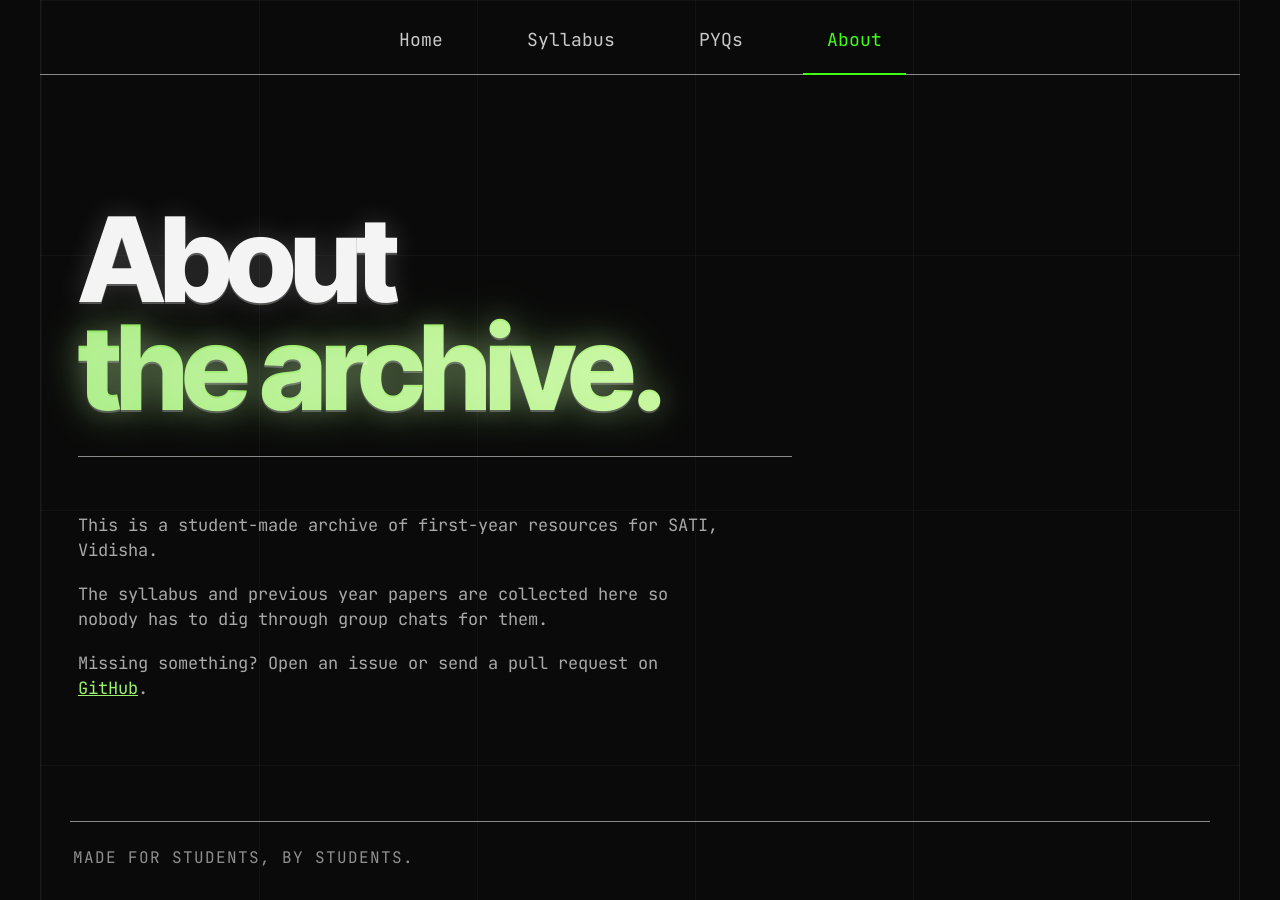
==== about.html @ ac759bfc "Redesigned UI: black theme, top nav, bevel cards, semester switching" ====
<!DOCTYPE html>
<html lang="en">

<head>
    <meta charset="UTF-8">
    <meta name="viewport" content="width=device-width, initial-scale=1.0">
    <meta name="color-scheme" content="dark">
    <title>About | SATI Archive</title>
    <link rel="stylesheet" href="style.css">
</head>

<body>

    <header class="topbar">
        <a href="index.html">Home</a>
        <a href="syllabus.html">Syllabus</a>
        <a href="pyq.html">PYQs</a>
        <a href="about.html" class="active">About</a>
    </header>

    <main>
        <section class="hero">
            <h2>About<br><span class="accent">the archive.</span></h2>
        </section>

        <div class="about-text">
            <p>This is a student-made archive of first-year resources for SATI, Vidisha.</p>
            <p>The syllabus and previous year papers are collected here so nobody has to dig through group chats for them.</p>
            <p>Missing something? Open an issue or send a pull request on <a href="https://github.com/hivector/1st-year">GitHub</a>.</p>
        </div>
    </main>

    <footer>
        <p>Made for students, by students.</p>
    </footer>

</body>

</html>
---- style.css ----
@import url('https://fonts.googleapis.com/css2?family=Inter+Tight:wght@700;800&family=JetBrains+Mono:wght@400;500;700&display=swap');

:root {
    color-scheme: dark;
    --bg: #0a0a0a;
    --text: #f2f2f2;
    --muted: #9b9b9b;
    --line: #8a8a8a;
    --green: #9bf26b;
    --green-num: #3dff14;
    --mono: 'JetBrains Mono', monospace;
    --display: 'Inter Tight', 'Helvetica Neue', Arial, sans-serif;
}

* { margin: 0; padding: 0; box-sizing: border-box; }

body {
    background: var(--bg);
    color: var(--text);
    font-family: var(--mono);
    line-height: 1.5;
    min-height: 100vh;
    display: flex;
    flex-direction: column;
}

/* faint frame + grid */
body::before {
    content: "";
    position: fixed;
    inset: 0 40px;
    z-index: -1;
    border-inline: 1px solid rgba(255,255,255,.07);
    background-image:
        linear-gradient(to right, rgba(255,255,255,.035) 1px, transparent 1px),
        linear-gradient(to bottom, rgba(255,255,255,.035) 1px, transparent 1px);
    background-size: 218px 255px;
    pointer-events: none;
}

h1, h2, h3 { font-family: var(--display); }

/* Top nav */
.topbar {
    margin: 0 40px;
    border-bottom: 1px solid var(--line);
    display: flex;
    justify-content: center;
    gap: 36px;
}

.topbar a {
    padding: 26px 24px 20px;
    color: #c9c9c9;
    text-decoration: none;
    font-size: 18px;
    border-bottom: 2px solid transparent;
    margin-bottom: -1px;
    transition: color .15s;
}

.topbar a:hover { color: var(--text); }
.topbar a.active { color: var(--green-num); border-bottom-color: var(--green-num); }

/* Layout */
main {
    margin: 0 40px;
    padding: 130px 38px 90px;
    flex: 1;
}

/* Hero */
.hero { margin-bottom: 56px; }

.hero > p:first-child:not(:only-of-type) {
    color: var(--green-num);
    font-size: 13px;
    letter-spacing: 2px;
    margin-bottom: 14px;
}

.hero h2 {
    font-size: clamp(52px, 9.2vw, 118px);
    font-weight: 800;
    line-height: .92;
    letter-spacing: -0.05em;
    margin-bottom: 34px;
    color: #f4f4f4;
    text-shadow: 0 0 28px rgba(255,255,255,.18), 0 2px 0 rgba(255,255,255,.25);
}

.accent {
    background: linear-gradient(90deg, #8de85a, #b2f57a);
    -webkit-background-clip: text;
    background-clip: text;
    -webkit-text-fill-color: transparent;
    filter: drop-shadow(0 0 22px rgba(155,242,107,.35));
}

.hero p { color: #a8a8a8; font-size: clamp(16px, 1.8vw, 24px); max-width: 720px; line-height: 1.3; }

.hero::after {
    content: "";
    display: block;
    width: min(100%, 714px);
    height: 1px;
    background: var(--line);
    margin-top: 34px;
}

/* Section headings (inner pages) */
.semesters h2, .pyq-section h2, .subject-section h2 {
    font-size: 26px;
    font-weight: 700;
    letter-spacing: -0.02em;
    margin-bottom: 22px;
}

.resources, .semesters, .subject-section, .pyq-section { margin-bottom: 64px; }
.resources > h2 { display: none; }
.subject-section { scroll-margin-top: 30px; }

/* ===== Home cards: 3D bevel ===== */
.resource-container {
    display: grid;
    grid-template-columns: repeat(2, 1fr);
    gap: 36px;
}

.resource-card {
    display: block;
    padding: 0 10px 10px 6px;
    color: var(--text);
    text-decoration: none;
    background: linear-gradient(135deg, #6b6b6b 0%, #d9d9d9 45%, #f2f2f2 100%);
    clip-path: polygon(0 0, calc(100% - 9px) 0, 100% 9px, 100% 100%, 9px 100%, 0 calc(100% - 9px));
    transition: transform .15s, filter .15s;
}

.resource-container > :first-child {
    background: linear-gradient(135deg, #2fd90f 0%, #8de85a 40%, #b2f57a 100%);
}

.resource-card:hover { transform: translate(-3px, -3px); filter: brightness(1.12); }

.card-face {
    display: flex;
    justify-content: space-between;
    align-items: center;
    gap: 20px;
    padding: 24px 34px 26px;
    background: var(--bg);
    border: 1.5px solid var(--text);
}

.resource-card .num { display: block; color: var(--green-num); font-size: 22px; line-height: 1.2; }

.resource-card h3 {
    font-size: clamp(32px, 3.6vw, 48px);
    font-weight: 700;
    letter-spacing: -0.03em;
    line-height: 1.1;
}

.arrow { font-size: 30px; line-height: 1; }

/* ===== Semester cards (syllabus page) ===== */
.semester-container {
    display: grid;
    grid-template-columns: repeat(2, 1fr);
    gap: 36px;
}

.semester-card {
    display: block;
    padding: 24px 30px;
    background: var(--bg);
    border: 1.5px solid var(--text);
    box-shadow: 7px 7px 0 var(--green);
    color: var(--text);
    text-decoration: none;
    transition: transform .15s, box-shadow .15s;
}

.semester-card:hover { transform: translate(-3px, -3px); box-shadow: 10px 10px 0 var(--green); }
.semester-card span { color: var(--green-num); font-size: 18px; }
.semester-card h3 { font-size: 30px; letter-spacing: -0.03em; }
.semester-card p { color: var(--muted); font-size: 14px; }

/* Subject and paper buttons */
.subject-list, #subject-list, .paper-list {
    display: grid;
    grid-template-columns: repeat(2, 1fr);
    gap: 22px;
}

.paper-list { margin-top: 30px; }
.paper-list p { color: var(--muted); }

.subject-list button, #subject-list button, .paper-list button {
    padding: 16px 18px;
    background: var(--bg);
    border: 1.5px solid var(--text);
    box-shadow: 4px 4px 0 #bdbdbd;
    color: var(--text);
    font-family: var(--mono);
    font-size: 14px;
    text-align: left;
    cursor: pointer;
    transition: transform .15s, box-shadow .15s, border-color .15s, color .15s;
}

.subject-list button:hover, #subject-list button:hover, .paper-list button:hover {
    transform: translate(-2px, -2px);
    border-color: var(--green);
    box-shadow: 6px 6px 0 var(--green);
}

#subject-list button.active { border-color: var(--green); color: var(--green); box-shadow: 4px 4px 0 var(--green); }

/* Search */
#search-input {
    width: 100%;
    padding: 16px 18px;
    margin-bottom: 26px;
    background: var(--bg);
    border: 1.5px solid var(--text);
    box-shadow: 4px 4px 0 #bdbdbd;
    color: var(--text);
    font-family: var(--mono);
    font-size: 15px;
    outline: none;
}

#search-input::placeholder { color: #666; }
#search-input:focus { border-color: var(--green); box-shadow: 4px 4px 0 var(--green); }

/* PDF viewer */
.pdf-section { margin-top: 40px; }

.pdf-heading {
    display: flex;
    justify-content: space-between;
    align-items: center;
    gap: 15px;
    margin-bottom: 20px;
}

.pdf-heading h2 { font-size: 24px; letter-spacing: -0.02em; }
.pdf-heading p { color: var(--green-num); font-size: 12px; letter-spacing: 2px; }

.pdf-heading a {
    padding: 10px 16px;
    border: 1.5px solid var(--green);
    box-shadow: 4px 4px 0 var(--green);
    color: var(--green);
    text-decoration: none;
    font-size: 14px;
}

.pdf-heading a[hidden] { display: none; }

#pdf-viewer {
    width: 100%;
    height: 650px;
    background: #1a1a1a;
    border: 1.5px solid var(--text);
    box-shadow: 7px 7px 0 #bdbdbd;
}

/* About page */
.about-text { max-width: 640px; color: #a8a8a8; font-size: 17px; }
.about-text p + p { margin-top: 18px; }
.about-text a { color: var(--green); }

/* Footer */
footer {
    margin: 0 70px;
    padding: 24px 3px 30px;
    border-top: 1px solid var(--line);
    color: #8f8f8f;
    font-size: 16px;
    text-transform: uppercase;
    letter-spacing: 1px;
}

/* Responsive */
@media (max-width: 800px) {
    main { padding-top: 70px; }
    .resource-container, .semester-container { gap: 28px; }
}

@media (max-width: 650px) {
    body::before { inset: 0 12px; }
    .topbar, main { margin: 0 12px; }
    main { padding: 56px 16px 60px; }
    footer { margin: 0 28px; font-size: 13px; }
    .topbar { gap: 0; }
    .topbar a { padding: 18px 10px 14px; font-size: 14px; }
    .resource-container, .semester-container,
    .subject-list, #subject-list, .paper-list { grid-template-columns: 1fr; }
    .pdf-heading { flex-direction: column; align-items: flex-start; }
    #pdf-viewer { height: 450px; }

}
/* Semester toggle */
.subject-section { display: none; }
.subject-section.open { display: block; }

.semester-card.active {
    border-color: var(--green);
    box-shadow: 7px 7px 0 var(--green-num);
}
.semester-card.active span { color: var(--green); }
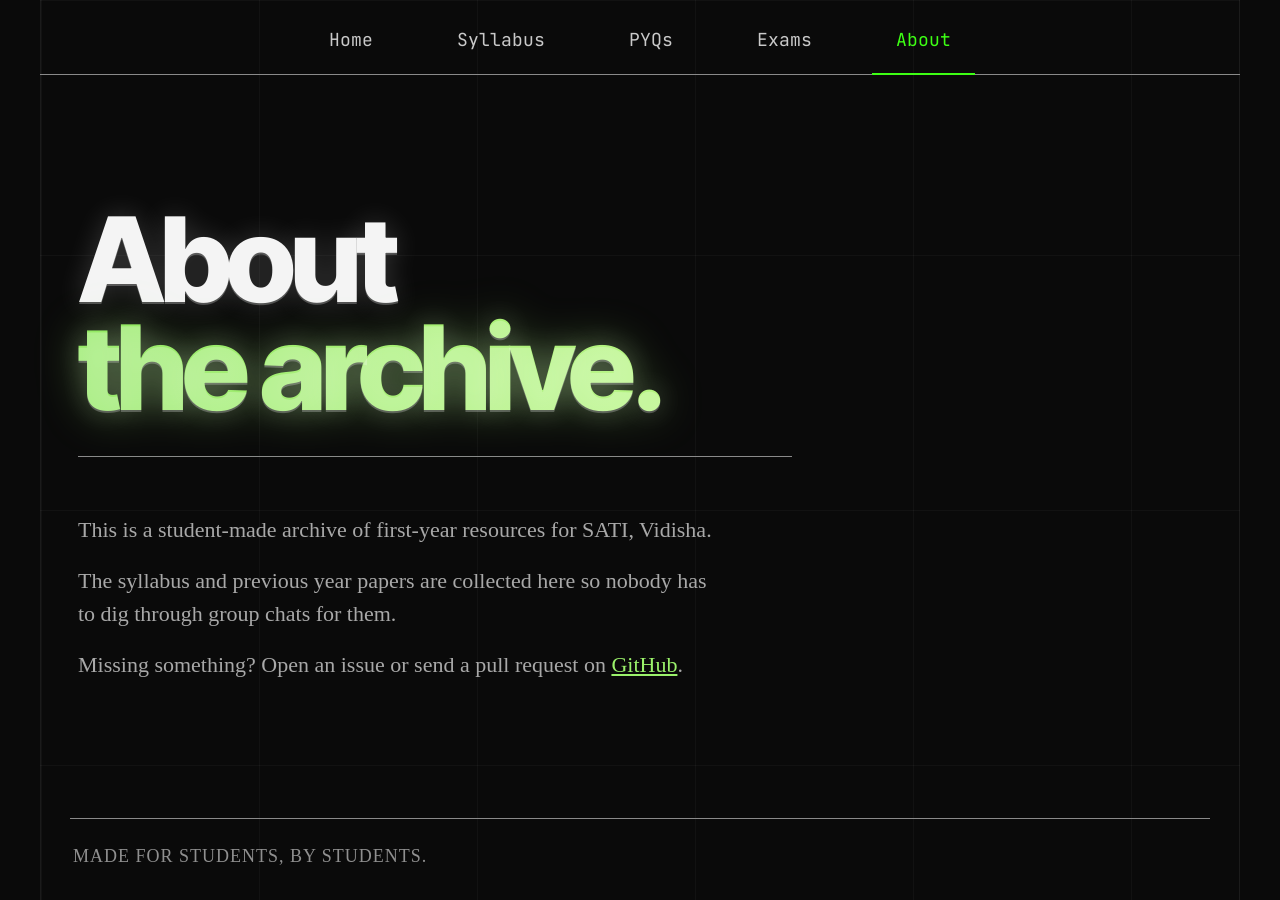
==== commit 7ee9e337: "added Exams page with timetable, calendar, grading and marking schemes" ====
--- a/about.html
+++ b/about.html
@@ -15,6 +15,7 @@
         <a href="index.html">Home</a>
         <a href="syllabus.html">Syllabus</a>
         <a href="pyq.html">PYQs</a>
+        <a href="exams.html">Exams</a>
         <a href="about.html" class="active">About</a>
     </header>
 
--- a/style.css
+++ b/style.css
@@ -1,7 +1,35 @@
 @import url('https://fonts.googleapis.com/css2?family=Inter+Tight:wght@700;800&family=JetBrains+Mono:wght@400;500;700&display=swap');
+@import url('https://fonts.googleapis.com/css2?family=Inter+Tight:wght@700;800&family=Instrument+Serif:ital@0;1&family=JetBrains+Mono:wght@400;500;700&display=swap');
+
+@font-face {
+    font-family: 'Redaction 35';
+    src: url('fonts/Redaction35-Regular.woff2') format('woff2');
+    font-weight: 400;
+    font-style: normal;
+    font-display: swap;
+}
+
+@font-face {
+    font-family: 'Redaction 35';
+    src: url('fonts/Redaction35-Bold.woff2') format('woff2');
+    font-weight: 700;
+    font-style: normal;
+    font-display: swap;
+}
+
+@font-face {
+    font-family: 'Redaction 35';
+    src: url('fonts/Redaction35-Italic.woff2') format('woff2');
+    font-weight: 400;
+    font-style: italic;
+    font-display: swap;
+}
+
 
 :root {
     color-scheme: dark;
+    --secondary: 'Instrument Serif', Georgia, serif;
+    --secondary: 'Redaction 35', Georgia, serif;
     --bg: #0a0a0a;
     --text: #f2f2f2;
     --muted: #9b9b9b;
@@ -312,3 +340,273 @@
     box-shadow: 7px 7px 0 var(--green-num);
 }
 .semester-card.active span { color: var(--green); }
+
+
+
+/* Secondary text */
+.hero p,
+.semester-card p,
+.paper-list p,
+.about-text,
+footer {
+    font-family: var(--secondary);
+}
+
+.hero p { font-size: clamp(22px, 2.4vw, 30px); }
+.semester-card p { font-size: 18px; }
+.about-text { font-size: 22px; }
+footer { font-size: 18px; }
+
+/* Keep the small green labels in mono */
+.hero > p:first-child:not(:only-of-type) {
+    font-family: var(--mono);
+    font-size: 13px;
+}
+
+
+/* =====================================================
+   PYQ page only  (everything below is scoped to .pyq-page)
+   ===================================================== */
+
+/* Total paper count, top right of the intro */
+.pyq-page .hero { position: relative; }
+
+.pyq-page .pyq-total {
+    position: absolute;
+    right: 0;
+    bottom: 35px;
+    text-align: right;
+}
+
+.pyq-page .pyq-total strong {
+    display: block;
+    font-family: var(--display);
+    font-size: clamp(44px, 6vw, 72px);
+    line-height: 1;
+    color: var(--green-num);
+}
+
+.pyq-page .pyq-total span {
+    font-family: var(--mono);
+    font-size: 12px;
+    letter-spacing: 2px;
+    color: var(--muted);
+}
+
+/* Subject cards: name on the left, count + arrow on the right */
+.pyq-page #subject-list button {
+    display: flex;
+    justify-content: space-between;
+    align-items: center;
+    gap: 16px;
+}
+
+.pyq-page .pyq-count {
+    flex-shrink: 0;
+    font-size: 12px;
+    letter-spacing: 1px;
+    color: var(--muted);
+    white-space: nowrap;
+}
+
+.pyq-page #subject-list button.active .pyq-count { color: var(--green); }
+
+.pyq-page .pyq-empty {
+    grid-column: 1 / -1;
+    color: var(--muted);
+}
+
+/* Paper panel */
+.pyq-page .paper-list { display: block; }
+
+.pyq-page .pyq-panel {
+    padding: 24px 26px 28px;
+    background: var(--bg);
+    border: 1.5px solid var(--text);
+    box-shadow: 7px 7px 0 var(--green);
+}
+
+.pyq-page .pyq-panel-head {
+    display: flex;
+    justify-content: space-between;
+    align-items: baseline;
+    flex-wrap: wrap;
+    gap: 8px 20px;
+}
+
+.pyq-page .pyq-panel-head h3 {
+    font-size: 26px;
+    letter-spacing: -0.02em;
+}
+
+.pyq-page .pyq-panel-head span {
+    font-size: 12px;
+    letter-spacing: 2px;
+    color: var(--muted);
+}
+
+/* Year groups (collapsible) */
+.pyq-page .pyq-year { margin-top: 26px; }
+
+.pyq-page .pyq-year summary {
+    display: flex;
+    justify-content: space-between;
+    align-items: center;
+    padding-bottom: 10px;
+    border-bottom: 1px solid rgba(255, 255, 255, .18);
+    color: var(--green-num);
+    font-size: 14px;
+    letter-spacing: 2px;
+    cursor: pointer;
+    list-style: none;
+}
+
+.pyq-page .pyq-year summary::-webkit-details-marker { display: none; }
+
+.pyq-page .pyq-year summary::after {
+    content: "−";
+    margin-left: 14px;
+}
+
+.pyq-page .pyq-year:not([open]) summary::after { content: "+"; }
+
+.pyq-page .pyq-year-count {
+    margin-left: auto;
+    font-size: 12px;
+    letter-spacing: 1px;
+    color: var(--muted);
+}
+
+.pyq-page .pyq-rows {
+    display: grid;
+    gap: 16px;
+    margin-top: 18px;
+}
+
+/* Paper rows reuse the existing .paper-list button look */
+.pyq-page .paper-list button.pyq-row {
+    display: flex;
+    justify-content: space-between;
+    align-items: center;
+    flex-wrap: wrap;
+    gap: 8px 16px;
+    width: 100%;
+}
+
+.pyq-page .paper-list button.pyq-row.active {
+    border-color: var(--green);
+    color: var(--green);
+    box-shadow: 4px 4px 0 var(--green);
+}
+
+.pyq-page .pyq-meta {
+    display: flex;
+    align-items: center;
+    gap: 12px;
+}
+
+.pyq-page .pyq-type {
+    font-size: 12px;
+    letter-spacing: 1px;
+    text-transform: uppercase;
+    color: var(--muted);
+}
+
+.pyq-page .pyq-pdf {
+    padding: 2px 8px;
+    border: 1px solid currentColor;
+    font-size: 11px;
+    letter-spacing: 2px;
+}
+
+@media (max-width: 900px) {
+    .pyq-page .pyq-total {
+        position: static;
+        margin-top: 24px;
+        text-align: left;
+    }
+}
+
+@media (max-width: 650px) {
+    .pyq-page .pyq-panel { padding: 18px 16px 22px; }
+}
+/* ===== Calmer subject cards (syllabus + PYQ) ===== */
+
+.subject-list,
+#subject-list {
+    gap: 26px;
+    counter-reset: subject;
+}
+
+.subject-list button,
+#subject-list button {
+    display: flex;
+    align-items: center;
+    gap: 18px;
+    min-height: 84px;
+    padding: 20px 24px;
+
+    border-color: #4d4d4d;
+    box-shadow: 4px 4px 0 #262626;
+
+    font-family: var(--mono);
+    font-size: 15px;
+    font-weight: 500;
+    letter-spacing: 0;
+    line-height: 1.35;
+    counter-increment: subject;
+}
+
+/* Index number: syllabus page only */
+.subject-section .subject-list button::before {
+    content: counter(subject, decimal-leading-zero);
+    flex-shrink: 0;
+    font-family: var(--mono);
+    font-size: 13px;
+    font-weight: 400;
+    letter-spacing: 1px;
+    color: var(--green);
+}
+
+/* Index number: PYQ page only, in front of the name */
+.pyq-page #subject-list button > span:first-child::before {
+    content: counter(subject, decimal-leading-zero);
+    margin-right: 18px;
+    font-family: var(--mono);
+    font-size: 13px;
+    font-weight: 400;
+    letter-spacing: 1px;
+    color: var(--green);
+}
+
+.pyq-page .pyq-count {
+    font-family: var(--mono);
+    font-weight: 400;
+    letter-spacing: 1px;
+}
+
+@media (max-width: 650px) {
+    .subject-list,
+    #subject-list { gap: 20px; }
+
+    .subject-list button,
+    #subject-list button {
+        min-height: 72px;
+        padding: 16px 18px;
+        font-size: 16px;
+    }
+}
+
+.pyq-page .paper-list button.pyq-zip {
+    padding: 8px 14px;
+    border-color: var(--green);
+    box-shadow: 3px 3px 0 var(--green);
+    color: var(--green);
+    font-size: 12px;
+    letter-spacing: 1px;
+}
+
+.pyq-page .paper-list button.pyq-zip:disabled {
+    opacity: .6;
+    cursor: wait;
+}
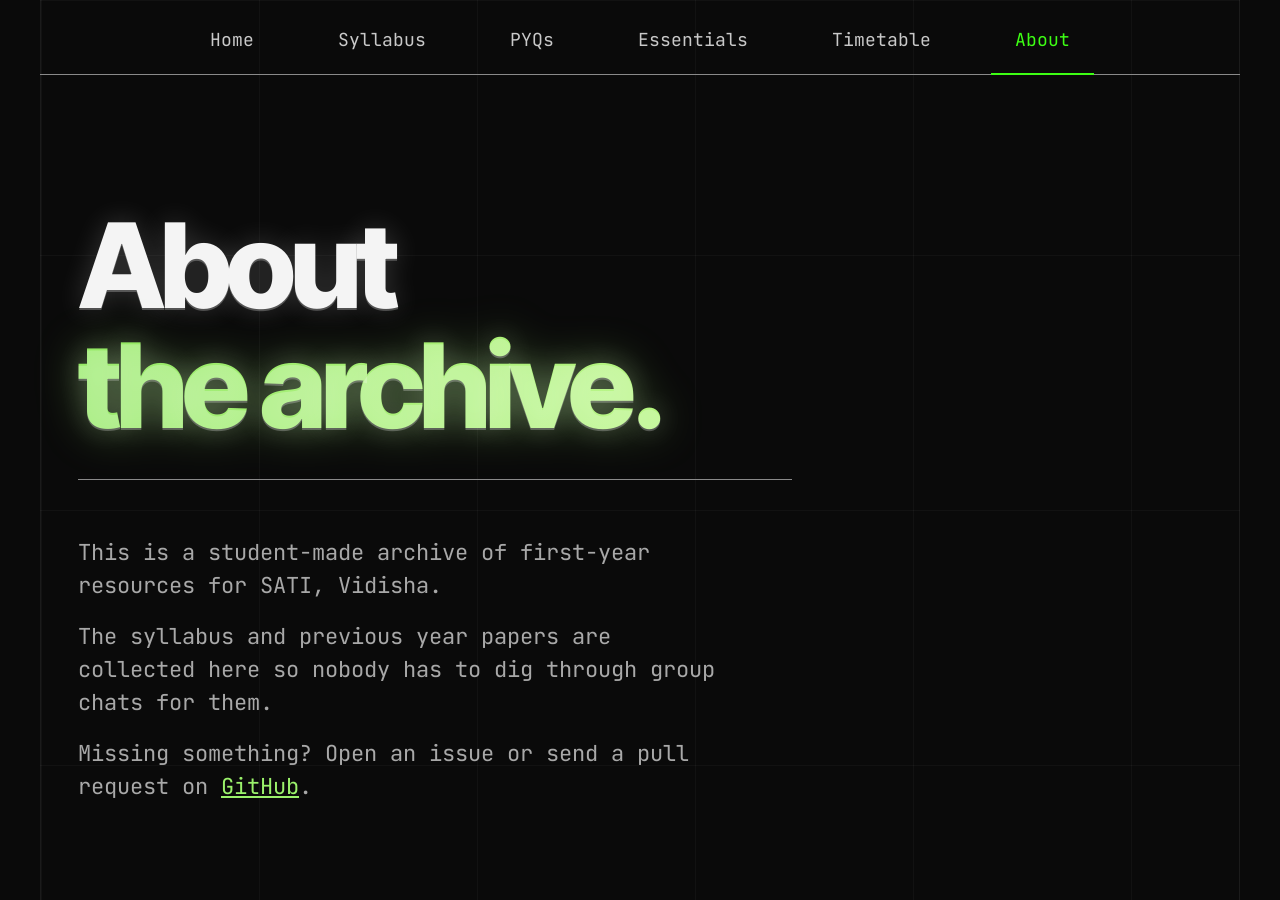
==== commit 779df632: "added Timetable page, renamed Exams to Essentials, removed footer" ====
--- a/about.html
+++ b/about.html
@@ -15,7 +15,8 @@
         <a href="index.html">Home</a>
         <a href="syllabus.html">Syllabus</a>
         <a href="pyq.html">PYQs</a>
-        <a href="exams.html">Exams</a>
+        <a href="exams.html">Essentials</a>
+        <a href="timetable.html">Timetable</a>
         <a href="about.html" class="active">About</a>
     </header>
 
@@ -31,9 +32,6 @@
         </div>
     </main>
 
-    <footer>
-        <p>Made for students, by students.</p>
-    </footer>
 
 </body>
 
--- a/style.css
+++ b/style.css
@@ -28,8 +28,7 @@
 
 :root {
     color-scheme: dark;
-    --secondary: 'Instrument Serif', Georgia, serif;
-    --secondary: 'Redaction 35', Georgia, serif;
+    --secondary: var(--mono);
     --bg: #0a0a0a;
     --text: #f2f2f2;
     --muted: #9b9b9b;
@@ -110,7 +109,7 @@
 .hero h2 {
     font-size: clamp(52px, 9.2vw, 118px);
     font-weight: 800;
-    line-height: .92;
+    line-height: 1.02;
     letter-spacing: -0.05em;
     margin-bottom: 34px;
     color: #f4f4f4;
@@ -610,3 +609,55 @@
     opacity: .6;
     cursor: wait;
 }
+
+@media (max-width: 650px) {
+    .topbar { flex-wrap: wrap; justify-content: center; }
+    .topbar a { padding: 14px 10px 10px; font-size: 13px; }
+}
+
+/* Timetable page only */
+
+.timetable-page .branches { margin-bottom: 40px; }
+
+.timetable-page .branches h2 {
+    font-size: 26px;
+    font-weight: 700;
+    letter-spacing: -0.02em;
+    margin-bottom: 22px;
+}
+
+.timetable-page .branch-tabs {
+    display: flex;
+    flex-wrap: wrap;
+    gap: 14px;
+}
+
+.timetable-page .branch-tabs button {
+    padding: 12px 22px;
+    background: var(--bg);
+    border: 1.5px solid #4d4d4d;
+    color: var(--text);
+    font-family: var(--mono);
+    font-size: 14px;
+    letter-spacing: 1px;
+    cursor: pointer;
+    transition: border-color .15s, color .15s, box-shadow .15s, transform .15s;
+}
+
+.timetable-page .branch-tabs button:hover {
+    border-color: var(--green);
+    color: var(--green);
+    transform: translate(-2px, -2px);
+    box-shadow: 4px 4px 0 var(--green);
+}
+
+.timetable-page .branch-tabs button.active {
+    border-color: var(--green);
+    color: var(--green);
+    box-shadow: 3px 3px 0 var(--green);
+}
+
+@media (max-width: 650px) {
+    .timetable-page .branch-tabs { gap: 10px; }
+    .timetable-page .branch-tabs button { padding: 10px 14px; font-size: 13px; }
+}
